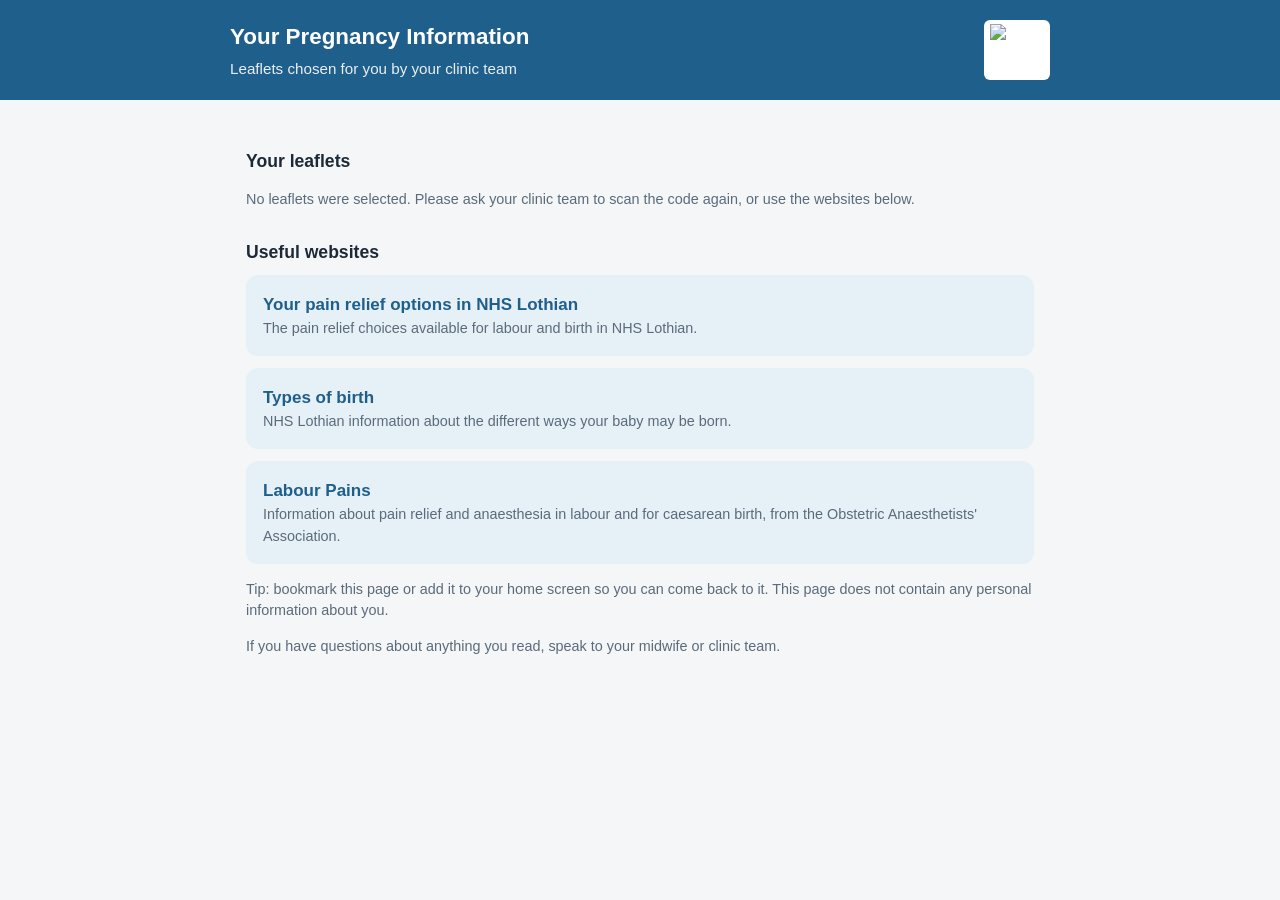
==== index.html @ af9a9899 "Add files via upload" ====
<!doctype html>
<html lang="en">
<head>
  <meta charset="utf-8">
  <meta name="viewport" content="width=device-width, initial-scale=1">
  <title>Your Pregnancy Information</title>
  <link rel="stylesheet" href="style.css">
</head>
<body>
  <header>
    <div class="inner"><div>
    <h1 id="site-name">Your Pregnancy Information</h1>
    <p>Leaflets chosen for you by your clinic team</p>
    </div><img class="logo" id="logo" alt="" hidden></div>
  </header>

  <main>
    <section id="chosen">
      <h2>Your leaflets</h2>
      <div id="leaflet-list"></div>
    </section>

    <section class="featured">
      <h2>Useful websites</h2>
      <div id="featured-list"></div>
    </section>

    <p class="note">
      Tip: bookmark this page or add it to your home screen so you can come back to it.
      This page does not contain any personal information about you.
    </p>
    <p class="note">
      If you have questions about anything you read, speak to your midwife or clinic team.
    </p>
  </main>

  <script src="leaflets.js"></script>
  <script>
    const cfg = window.LEAFLET_CONFIG;
    if (cfg.logo) { const lg = document.getElementById('logo'); lg.src = cfg.logo; lg.alt = 'Logo'; lg.hidden = false; }
    document.getElementById('site-name').textContent = cfg.siteName;
    document.title = cfg.siteName;

    const byId = Object.fromEntries(cfg.leaflets.map(l => [l.id, l]));
    const ids = (new URLSearchParams(location.search).get('l') || '')
      .split(',').map(s => s.trim()).filter(id => byId[id]);

    const list = document.getElementById('leaflet-list');

    function card(href, title, meta, desc) {
      const a = document.createElement('a');
      a.className = 'card';
      a.href = href;
      a.target = '_blank';
      a.rel = 'noopener';
      const t = document.createElement('div');
      t.className = 'title';
      t.textContent = title;
      a.appendChild(t);
      if (desc) {
        const d = document.createElement('div');
        d.textContent = desc;
        a.appendChild(d);
      }
      if (meta) {
        const m = document.createElement('div');
        m.className = 'meta';
        m.textContent = meta;
        a.appendChild(m);
      }
      return a;
    }

    if (ids.length === 0) {
      list.innerHTML = '<p class="note">No leaflets were selected. Please ask your clinic team to scan the code again, or use the websites below.</p>';
    } else {
      // Keep the category order from the config
      const ordered = [...new Set(ids)].sort((a, b) =>
        cfg.categories.indexOf(byId[a].category) - cfg.categories.indexOf(byId[b].category));
      ordered.forEach(id => {
        const l = byId[id];
        const kind = l.file ? 'PDF' : 'Web page';
        list.appendChild(card(l.file || l.url, l.title, `${l.source} · ${kind}`, l.desc));
      });
    }

    const featured = document.getElementById('featured-list');
    cfg.featured.forEach(f => featured.appendChild(card(f.url, f.title, f.description)));
  </script>
</body>
</html>
---- style.css ----
:root {
  --bg: #f4f6f8;
  --card: #ffffff;
  --text: #1d2a36;
  --muted: #5b6b7a;
  --line: #d9e0e6;
  --accent: #1f5f8b;
  --accent-soft: #e6f0f7;
  --good: #1e7a4f;
  --radius: 12px;
  --header: #1f5f8b;
  --on-accent: #ffffff;
  --src-a: #1f5f8b; --src-a-bg: #e3eef7;
  --src-b: #6a3d8a; --src-b-bg: #f0e8f6;
}
@media (prefers-color-scheme: dark) {
  :root:not([data-theme="light"]) {
    --bg: #111a22; --card: #1a2530; --text: #e4ebf1; --muted: #9aabba;
    --line: #2c3a47; --accent: #6fb0dc; --accent-soft: #1d3345; --header: #173f5c; --on-accent: #0d1a24; --src-a: #9ccbeb; --src-a-bg: #1d3345; --src-b: #d3b3ea; --src-b-bg: #33254a; color-scheme: dark;
  }
}
:root[data-theme="dark"] {
  --bg: #111a22; --card: #1a2530; --text: #e4ebf1; --muted: #9aabba;
  --line: #2c3a47; --accent: #6fb0dc; --accent-soft: #1d3345; --header: #173f5c; --on-accent: #0d1a24; --src-a: #9ccbeb; --src-a-bg: #1d3345; --src-b: #d3b3ea; --src-b-bg: #33254a; color-scheme: dark;
}

* { box-sizing: border-box; }

body {
  margin: 0;
  font-family: -apple-system, BlinkMacSystemFont, "Segoe UI", Roboto, Arial, sans-serif;
  background: var(--bg);
  color: var(--text);
  line-height: 1.5;
  font-size: 17px;
}

header {
  background: var(--header);
  color: #fff;
  padding: 20px 16px;
}
header .inner { max-width: 820px; margin: 0 auto; display: flex; align-items: center; gap: 16px; }
header .inner > div { flex: 1; min-width: 0; }
header .logo { height: 60px; width: auto; background: #fff; padding: 4px 6px; border-radius: 6px; flex-shrink: 0; }
header h1 { margin: 0; font-size: 1.4rem; }
header p { margin: 4px 0 0; opacity: .9; font-size: .95rem; }

main { max-width: 820px; margin: 0 auto; padding: 20px 16px 60px; }

h2 { font-size: 1.1rem; margin: 28px 0 10px; }

.card {
  background: var(--card);
  border: 1px solid var(--line);
  border-radius: var(--radius);
  padding: 16px;
  margin-bottom: 12px;
}

a.card { display: block; color: inherit; text-decoration: none; }
a.card:hover, a.card:focus { border-color: var(--accent); outline: none; }
.card .title { font-weight: 600; color: var(--accent); }
.card .meta { color: var(--muted); font-size: .9rem; }

.featured a.card { background: var(--accent-soft); border-color: transparent; }

.note { color: var(--muted); font-size: .9rem; }

button {
  font: inherit;
  border-radius: 8px;
  border: 1px solid var(--accent);
  background: var(--accent);
  color: var(--on-accent);
  padding: 10px 16px;
  cursor: pointer;
}
button.secondary { background: var(--card); color: var(--accent); }
button:disabled { opacity: .4; cursor: default; }

/* Clinic page */
.toolbar { display: flex; gap: 8px; flex-wrap: wrap; align-items: center; margin-bottom: 12px; }
.toolbar input[type=search] {
  flex: 1 1 220px; font: inherit; padding: 10px 12px;
  border: 1px solid var(--line); border-radius: 8px;
  background: var(--card); color: var(--text);
}
.bundles { display: flex; gap: 8px; flex-wrap: wrap; }
.bundles button { padding: 6px 12px; font-size: .9rem; }

.leaflet-row {
  display: flex; gap: 12px; align-items: flex-start;
  padding: 10px 4px; border-bottom: 1px solid var(--line); cursor: pointer;
}
.leaflet-row:last-child { border-bottom: none; }
.leaflet-row .text { flex: 1; min-width: 0; }
.badge {
  flex-shrink: 0; align-self: center; font-size: .78rem; font-weight: 600; letter-spacing: .02em;
  padding: 4px 10px; border-radius: 999px; white-space: nowrap;
}
.badge.a { color: var(--src-a); background: var(--src-a-bg); }
.badge.b { color: var(--src-b); background: var(--src-b-bg); }
.badge img { height: 40px; width: auto; display: block; }
.badge.has-logo { background: #fff; padding: 3px 6px; border-radius: 6px; }
.leaflet-row input { width: 20px; height: 20px; margin-top: 3px; flex-shrink: 0; }

.sticky {
  position: sticky; bottom: 0; background: var(--card);
  border-top: 1px solid var(--line); padding: 12px 16px;
  display: flex; justify-content: space-between; align-items: center; gap: 12px;
  margin: 0 -16px;
}

.result { text-align: center; }
#qr { display: inline-block; padding: 12px; background: #fff; margin: 12px 0; }
#qr img, #qr canvas, #qr svg { display: block; }
.link-box {
  word-break: break-all; font-family: monospace; font-size: .85rem;
  background: var(--bg); padding: 8px; border-radius: 6px;
}

@media print {
  header, .toolbar, .sticky, #picker, .no-print { display: none !important; }
  body { background: #fff; }
  .card { border: none; }
}
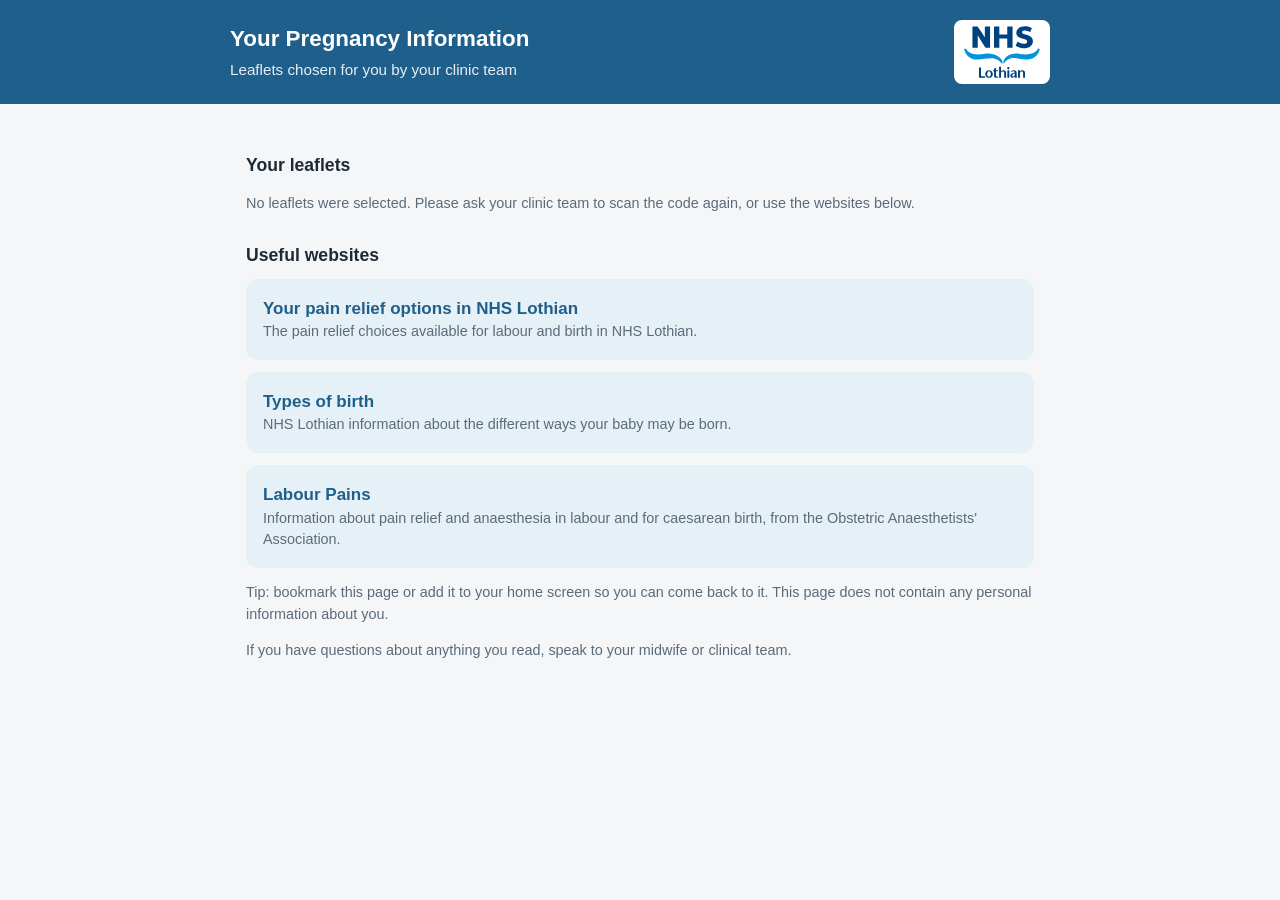
==== commit d4a6e0e0: "Update index.html" ====
--- a/index.html
+++ b/index.html
@@ -30,7 +30,7 @@
       This page does not contain any personal information about you.
     </p>
     <p class="note">
-      If you have questions about anything you read, speak to your midwife or clinic team.
+      If you have questions about anything you read, speak to your midwife or clinical team.
     </p>
   </main>
 
--- a/style.css
+++ b/style.css
@@ -42,7 +42,7 @@
 }
 header .inner { max-width: 820px; margin: 0 auto; display: flex; align-items: center; gap: 16px; }
 header .inner > div { flex: 1; min-width: 0; }
-header .logo { height: 60px; width: auto; background: #fff; padding: 4px 6px; border-radius: 6px; flex-shrink: 0; }
+header .logo { height: 64px; width: auto; background: #fff; padding: 6px 10px; border-radius: 8px; flex-shrink: 0; }
 header h1 { margin: 0; font-size: 1.4rem; }
 header p { margin: 4px 0 0; opacity: .9; font-size: .95rem; }
 
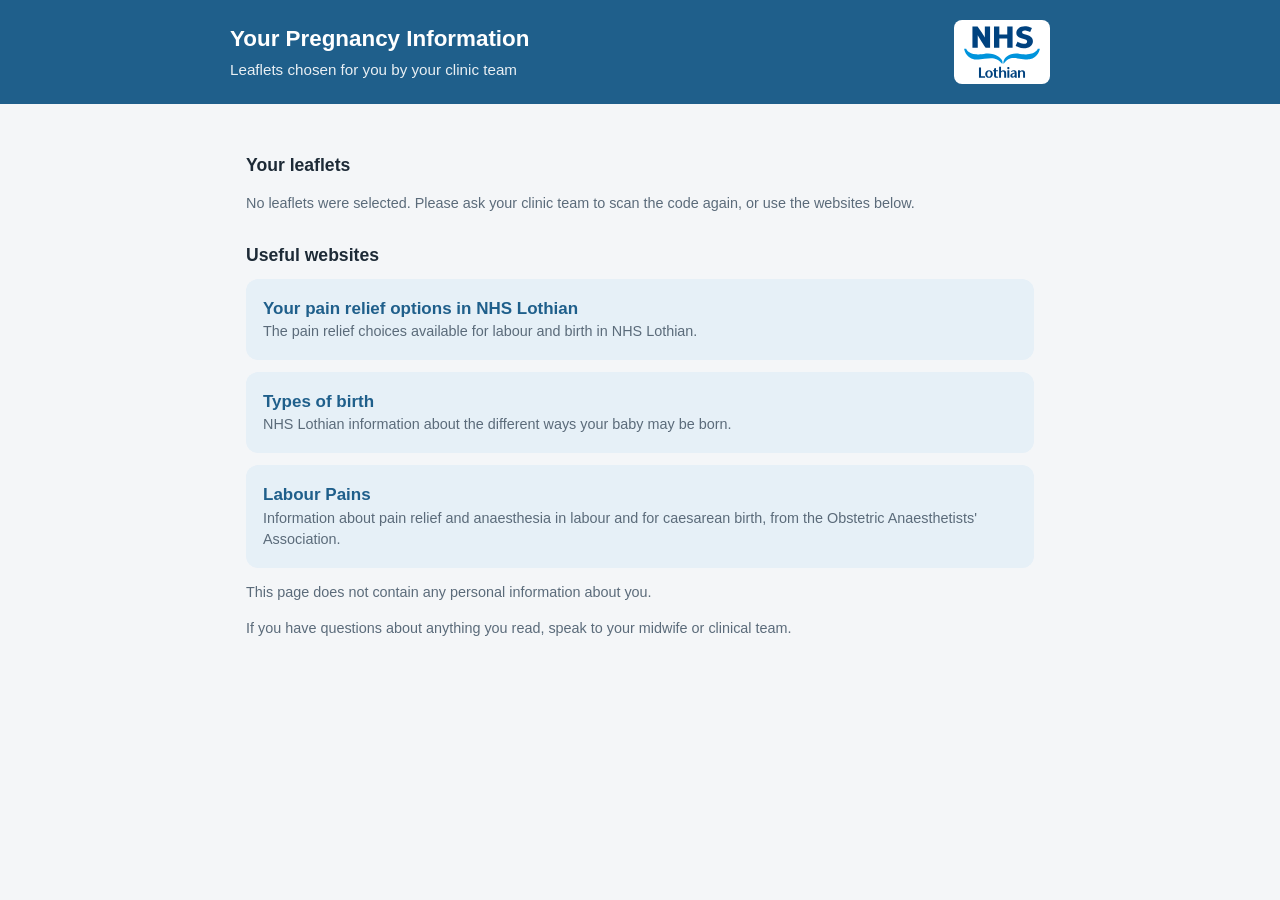
==== commit 940a6b30: "Add files via upload" ====
--- a/index.html
+++ b/index.html
@@ -3,8 +3,12 @@
 <head>
   <meta charset="utf-8">
   <meta name="viewport" content="width=device-width, initial-scale=1">
+  <meta name="robots" content="noindex, nofollow">
   <title>Your Pregnancy Information</title>
   <link rel="stylesheet" href="style.css">
+  <link rel="apple-touch-icon" href="home-icon.png">
+  <link rel="icon" type="image/png" href="home-icon.png">
+  <meta name="apple-mobile-web-app-title" content="My leaflets">
 </head>
 <body>
   <header>
@@ -20,13 +24,19 @@
       <div id="leaflet-list"></div>
     </section>
 
+    <section id="save" class="card save" hidden>
+      <h2>Keep these leaflets</h2>
+      <p id="save-steps"></p>
+      <button type="button" id="share">Send this page to myself</button>
+      <p class="note" id="share-done" hidden>Link copied. Paste it into a text or email to yourself.</p>
+    </section>
+
     <section class="featured">
       <h2>Useful websites</h2>
       <div id="featured-list"></div>
     </section>
 
     <p class="note">
-      Tip: bookmark this page or add it to your home screen so you can come back to it.
       This page does not contain any personal information about you.
     </p>
     <p class="note">
@@ -42,8 +52,22 @@
     document.title = cfg.siteName;
 
     const byId = Object.fromEntries(cfg.leaflets.map(l => [l.id, l]));
-    const ids = (new URLSearchParams(location.search).get('l') || '')
+    const SAVE_KEY = 'my-leaflets';
+    let ids = (new URLSearchParams(location.search).get('l') || '')
       .split(',').map(s => s.trim()).filter(id => byId[id]);
+
+    // Remember the leaflets on this phone, so opening the site again shows them even without the full link
+    if (ids.length) {
+      try { localStorage.setItem(SAVE_KEY, ids.join(',')); } catch (e) {}
+    } else {
+      try {
+        const saved = (localStorage.getItem(SAVE_KEY) || '').split(',').filter(id => byId[id]);
+        if (saved.length) {
+          ids = saved;
+          history.replaceState(null, '', '?l=' + ids.join(','));
+        }
+      } catch (e) {}
+    }
 
     const list = document.getElementById('leaflet-list');
 
@@ -84,6 +108,31 @@
       });
     }
 
+    // "Keep these leaflets" box with steps for the patient's own phone
+    if (ids.length) {
+      const ua = navigator.userAgent;
+      const isIOS = /iPhone|iPad|iPod/.test(ua) || (navigator.platform === 'MacIntel' && navigator.maxTouchPoints > 1);
+      const isAndroid = /Android/.test(ua);
+      const steps = document.getElementById('save-steps');
+      if (isIOS) {
+        steps.innerHTML = 'To keep this page on your phone, tap the <strong>Share</strong> button (the square with an arrow) at the bottom of the screen, then tap <strong>Add to Home Screen</strong>.';
+      } else if (isAndroid) {
+        steps.innerHTML = 'To keep this page on your phone, tap the <strong>menu</strong> (three dots) at the top right, then tap <strong>Add to Home screen</strong>.';
+      } else {
+        steps.innerHTML = 'To keep this page, bookmark it in your web browser.';
+      }
+      document.getElementById('save').hidden = false;
+      document.getElementById('share').addEventListener('click', async () => {
+        const url = location.href;
+        if (navigator.share) {
+          try { await navigator.share({ title: 'My pregnancy leaflets', text: 'Leaflets from my NHS Lothian clinic appointment', url }); return; }
+          catch (e) { if (e.name === 'AbortError') return; }
+        }
+        try { await navigator.clipboard.writeText(url); document.getElementById('share-done').hidden = false; }
+        catch (e) { window.prompt('Copy this link and send it to yourself:', url); }
+      });
+    }
+
     const featured = document.getElementById('featured-list');
     cfg.featured.forEach(f => featured.appendChild(card(f.url, f.title, f.description)));
   </script>
--- a/style.css
+++ b/style.css
@@ -63,6 +63,10 @@
 .card .title { font-weight: 600; color: var(--accent); }
 .card .meta { color: var(--muted); font-size: .9rem; }
 
+.save { display: grid; gap: 10px; margin-top: 8px; background: var(--accent-soft); border-color: transparent; }
+.save h2 { margin: 0; }
+.save p { margin: 0; }
+.save button { justify-self: start; }
 .featured a.card { background: var(--accent-soft); border-color: transparent; }
 
 .note { color: var(--muted); font-size: .9rem; }
@@ -80,6 +84,15 @@
 button:disabled { opacity: .4; cursor: default; }
 
 /* Clinic page */
+[hidden] { display: none !important; }
+.lock { max-width: 420px; margin: 40px auto; display: grid; gap: 12px; }
+.lock h2 { margin: 0; }
+.lock .note { margin: 0; }
+.lock input {
+  font: inherit; padding: 10px 12px; border: 1px solid var(--line); border-radius: 8px;
+  background: var(--card); color: var(--text);
+}
+.error { margin: 0; color: #b3261e; font-size: .9rem; }
 .toolbar { display: flex; gap: 8px; flex-wrap: wrap; align-items: center; margin-bottom: 12px; }
 .toolbar input[type=search] {
   flex: 1 1 220px; font: inherit; padding: 10px 12px;
